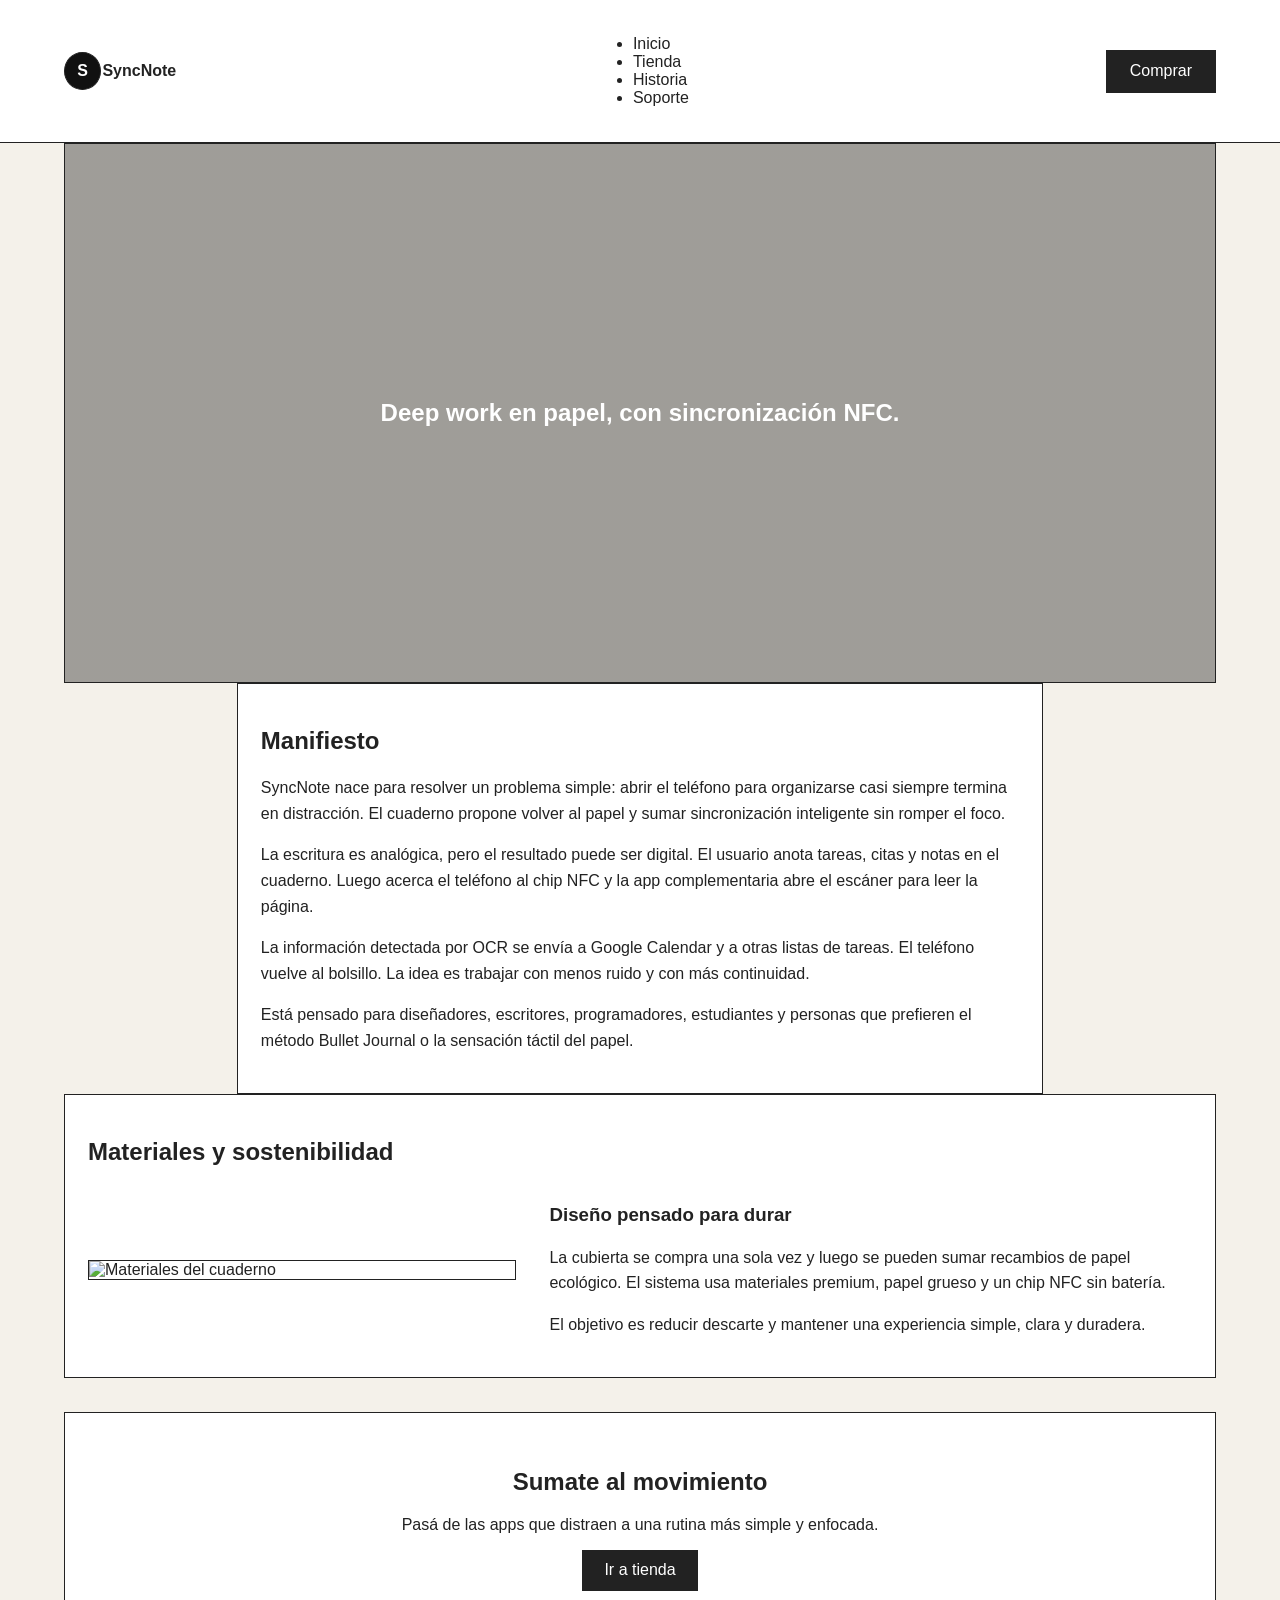
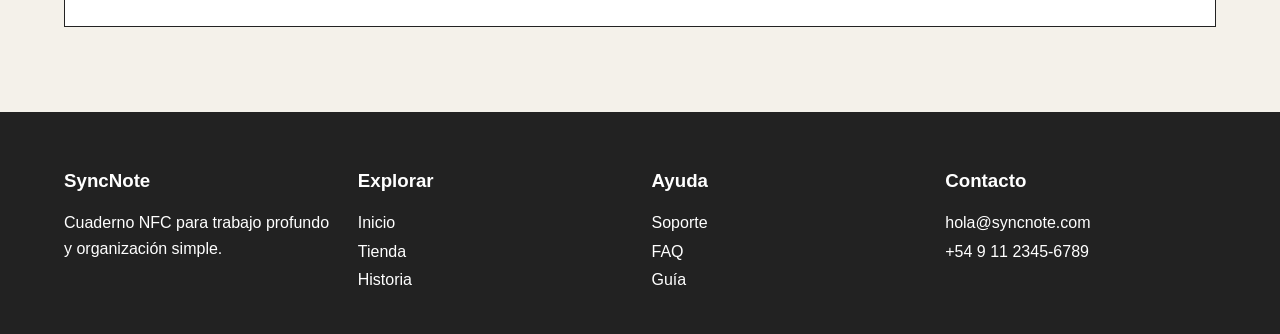
==== historia.html @ 84cb2865 "first commit" ====
<!DOCTYPE html>
<html lang="es">
<head>
    <meta charset="UTF-8">
    <meta name="viewport" content="width=device-width, initial-scale=1.0">
    <title>Historia | SyncNote</title>
    <link rel="stylesheet" href="style.css">
</head>
<body>

<header>
    <nav>
        <a class="logo" href="index.html">
            <div class="mark">S</div>
            <div>SyncNote</div>
        </a>

        <div class="links">
            <ul>
                <li><a href="index.html">Inicio</a></li>
                <li><a href="tienda.html">Tienda</a></li>
                <li><a href="historia.html">Historia</a></li>
                <li><a href="soporte.html">Soporte</a></li>
            </ul>
        </div>

        <a class="btn dark" href="tienda.html">Comprar</a>
    </nav>
</header>

<main>
    <section class="storyhero">
        <h1>Deep work en papel, con sincronización NFC.</h1>
    </section>

    <section class="essay">
        <h2>Manifiesto</h2>
        <p>SyncNote nace para resolver un problema simple: abrir el teléfono para organizarse casi siempre termina en distracción. El cuaderno propone volver al papel y sumar sincronización inteligente sin romper el foco.</p>
        <p>La escritura es analógica, pero el resultado puede ser digital. El usuario anota tareas, citas y notas en el cuaderno. Luego acerca el teléfono al chip NFC y la app complementaria abre el escáner para leer la página.</p>
        <p>La información detectada por OCR se envía a Google Calendar y a otras listas de tareas. El teléfono vuelve al bolsillo. La idea es trabajar con menos ruido y con más continuidad.</p>
        <p>Está pensado para diseñadores, escritores, programadores, estudiantes y personas que prefieren el método Bullet Journal o la sensación táctil del papel.</p>
    </section>

    <section class="materials">
        <h2>Materiales y sostenibilidad</h2>
        <div class="pair">
            <div class="image">
                <img src="https://images.unsplash.com/photo-1524758631624-e2822e304c36?auto=format&fit=crop&w=900&q=80" alt="Materiales del cuaderno">
            </div>
            <div class="text">
                <h3>Diseño pensado para durar</h3>
                <p>La cubierta se compra una sola vez y luego se pueden sumar recambios de papel ecológico. El sistema usa materiales premium, papel grueso y un chip NFC sin batería.</p>
                <p>El objetivo es reducir descarte y mantener una experiencia simple, clara y duradera.</p>
            </div>
        </div>
    </section>

    <section>
        <div class="cta-box">
            <h2>Sumate al movimiento</h2>
            <p>Pasá de las apps que distraen a una rutina más simple y enfocada.</p>
            <a class="btn dark" href="tienda.html">Ir a tienda</a>
        </div>
    </section>
</main>

<footer>
    <div class="footer-inner">
        <div>
            <h3>SyncNote</h3>
            <p>Cuaderno NFC para trabajo profundo y organización simple.</p>
        </div>
        <div>
            <h3>Explorar</h3>
            <ul>
                <li><a href="index.html">Inicio</a></li>
                <li><a href="tienda.html">Tienda</a></li>
                <li><a href="historia.html">Historia</a></li>
            </ul>
        </div>
        <div>
            <h3>Ayuda</h3>
            <ul>
                <li><a href="soporte.html">Soporte</a></li>
                <li><a href="soporte.html#faq">FAQ</a></li>
                <li><a href="soporte.html#inicio">Guía</a></li>
            </ul>
        </div>
        <div>
            <h3>Contacto</h3>
            <ul>
                <li>hola@syncnote.com</li>
                <li>+54 9 11 2345-6789</li>
            </ul>
        </div>
    </div>
</footer>

</body>
</html>
---- style.css ----
* {
    box-sizing: border-box;
}

body {
    margin: 0;
    font-family: Arial, Helvetica, sans-serif;
    background: #f4f1ea;
    color: #222;
}

img {
    display: block;
    max-width: 100%;
}

a {
    color: inherit;
    text-decoration: none;
}

header {
    position: sticky;
    top: 0;
    background: #fff;
    border-bottom: 1px solid #222;
    z-index: 10;
}

header nav {
    width: 90%;
    margin: 0 5%;
    padding: 1.5% 0;
    display: flex;
    justify-content: space-between;
    align-items: center;
    gap: 2%;
}

.logo {
    display: flex;
    align-items: center;
    gap: 1%;
    font-weight: bold;
}

.mark {
    width: 2.4rem;
    height: 2.4rem;
    border: 1px solid #222;
    border-radius: 50%;
    display: grid;
    place-items: center;
    background: #111;
    color: #fff;
}

.links {
    flex: 1;
    display: flex;
    justify-content: center;
    gap: 4%;
}

.links a {
    padding: 0.5% 0;
}

.btn {
    display: inline-block;
    border: 1px solid #222;
    padding: 1% 2%;
    background: #fff;
}

.dark {
    background: #222;
    color: #fff;
}

main {
    width: 90%;
    margin: 0 5%;
}

section {
    padding: 3% 0;
}

.hero,
.supporthero {
    display: flex;
    justify-content: space-between;
    align-items: center;
    gap: 4%;
}

.hero .text,
.hero .art,
.supporthero .text,
.supporthero .search {
    flex: 1;
}

.hero .text p,
.supporthero .text p,
.box p,
.row p,
.essay p,
.materials p,
footer p,
footer li {
    line-height: 1.6;
}

.notebook {
    width: 70%;
    max-width: 320px;
    height: 420px;
    margin: 0 auto;
    position: relative;
    background: #efe2c8;
    border: 2px solid #222;
    box-shadow: 10px 10px 0 #bbb;
}

.cover {
    position: absolute;
    inset: 5%;
    background: #d7c19b;
    border: 2px solid #222;
}

.pages {
    position: absolute;
    inset: 10%;
    background: repeating-linear-gradient(to bottom, #fff, #fff 26px, #d7d7d7 27px);
}

.tab {
    position: absolute;
    left: -4%;
    top: 14%;
    width: 8%;
    height: 22%;
    background: #222;
}

.grid3 {
    display: grid;
    grid-template-columns: repeat(3, 1fr);
    gap: 2%;
}

.box {
    background: #fff;
    border: 1px solid #222;
    padding: 2%;
    box-shadow: 4px 4px 0 #bbb;
}

.row {
    display: flex;
    align-items: center;
    gap: 3%;
    margin-bottom: 2%;
}

.reverse {
    flex-direction: row-reverse;
}

.pic,
.materials .image {
    flex: 1;
}

.textblock,
.materials .text {
    flex: 1;
}

.pic img,
.materials .image img {
    border: 1px solid #222;
}

.steps {
    display: flex;
    gap: 2%;
}

.steps .box {
    flex: 1;
}

.cta-box {
    text-align: center;
    background: #fff;
    border: 1px solid #222;
    padding: 3%;
}

.shophero,
.storyhero,
.supporthero,
.menu,
.essay,
.materials,
.faq,
.trust {
    background: #fff;
    border: 1px solid #222;
    padding: 2%;
}

.shophero {
    text-align: center;
}

.big {
    transform: scale(1.05);
}

.filters {
    display: flex;
    justify-content: center;
    gap: 1%;
    margin-bottom: 2%;
}

.filters button {
    font: inherit;
    border: 1px solid #222;
    background: #fff;
    padding: 0.8% 1.3%;
}

.trust {
    display: flex;
    gap: 2%;
    background: #222;
    color: #fff;
}

.trust div {
    flex: 1;
    text-align: center;
}

.storyhero {
    min-height: 60vh;
    display: flex;
    align-items: center;
    justify-content: center;
    text-align: center;
    color: #fff;
    background: linear-gradient(rgba(0, 0, 0, 0.35), rgba(0, 0, 0, 0.35)), url('https://images.unsplash.com/photo-1519681393784-d120267933ba?auto=format&fit=crop&w=1600&q=80') center/cover no-repeat;
}

.essay {
    width: 70%;
    margin: 0 15%;
}

.materials .pair {
    display: flex;
    gap: 3%;
    align-items: center;
}

.materials .image {
    flex: 4;
}

.materials .text {
    flex: 6;
}

.search {
    width: 35%;
}

.search input {
    width: 100%;
    padding: 2%;
    border: 1px solid #222;
}

.menu {
    display: flex;
    gap: 2%;
}

.menu a {
    display: inline-block;
    border: 1px solid #222;
    padding: 1% 2%;
    background: #fff;
}

.guide .row {
    align-items: flex-start;
    background: #fff;
    border: 1px solid #222;
    padding: 2%;
}

.guide img {
    width: 30%;
    border: 1px solid #222;
}

.faq details {
    border: 1px solid #222;
    padding: 1.5% 2%;
    margin-bottom: 1%;
}

footer {
    background: #222;
    color: #fff;
    margin-top: 4%;
}

.footer-inner {
    width: 90%;
    margin: 0 5%;
    padding: 3% 0;
    display: grid;
    grid-template-columns: repeat(4, 1fr);
    gap: 2%;
}

footer ul {
    list-style: none;
    padding: 0;
    margin: 0;
}

footer li {
    margin-bottom: 1%;
}
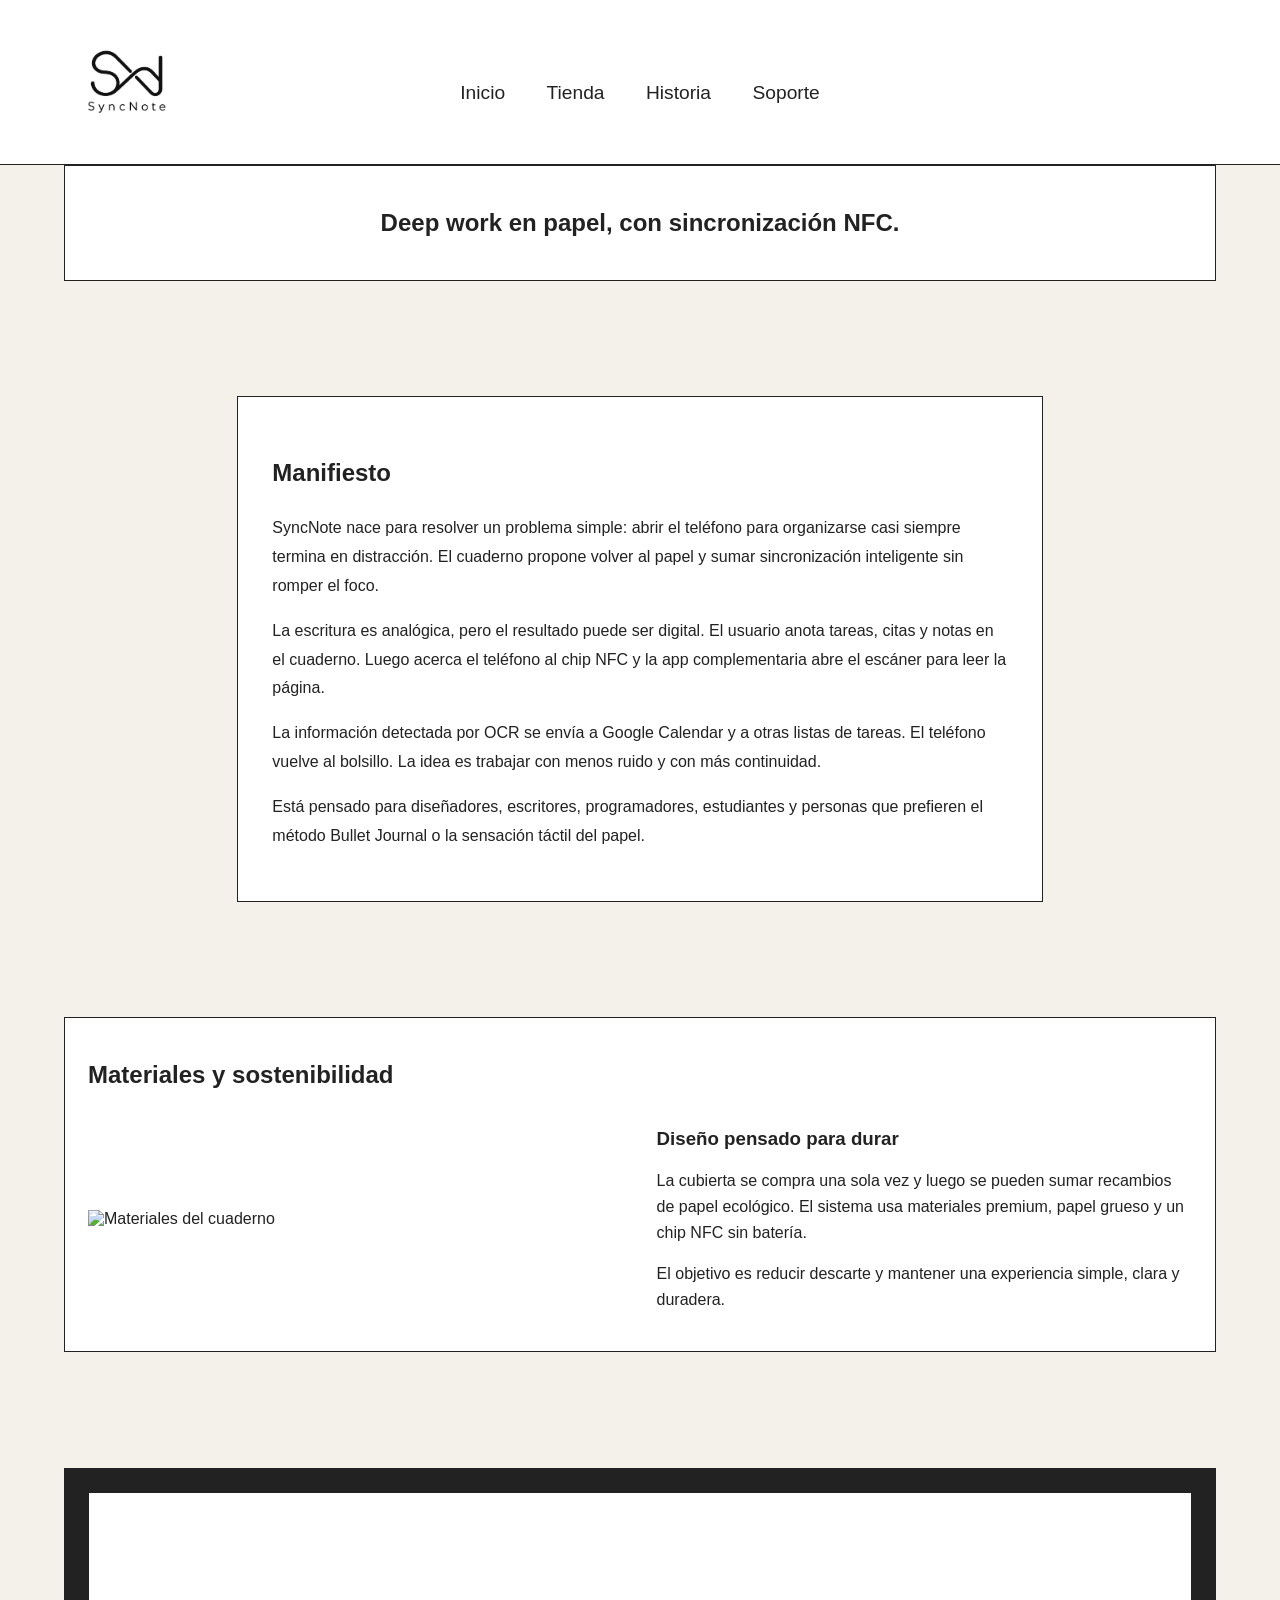
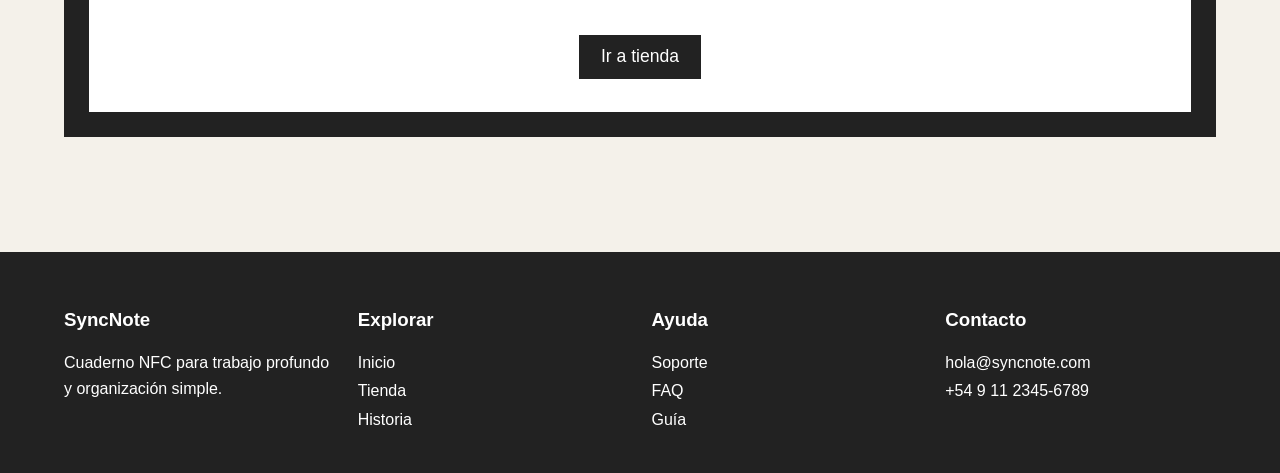
==== commit ab9babde: "falta poco" ====
--- a/historia.html
+++ b/historia.html
@@ -11,11 +11,10 @@
 <header>
     <nav>
         <a class="logo" href="index.html">
-            <div class="mark">S</div>
-            <div>SyncNote</div>
+            <img src="img/logo.png" alt="SyncNote">
         </a>
 
-        <div class="links">
+        <div>
             <ul>
                 <li><a href="index.html">Inicio</a></li>
                 <li><a href="tienda.html">Tienda</a></li>
@@ -29,11 +28,11 @@
 </header>
 
 <main>
-    <section class="storyhero">
+    <section>
         <h1>Deep work en papel, con sincronización NFC.</h1>
     </section>
 
-    <section class="essay">
+    <section>
         <h2>Manifiesto</h2>
         <p>SyncNote nace para resolver un problema simple: abrir el teléfono para organizarse casi siempre termina en distracción. El cuaderno propone volver al papel y sumar sincronización inteligente sin romper el foco.</p>
         <p>La escritura es analógica, pero el resultado puede ser digital. El usuario anota tareas, citas y notas en el cuaderno. Luego acerca el teléfono al chip NFC y la app complementaria abre el escáner para leer la página.</p>
@@ -41,13 +40,13 @@
         <p>Está pensado para diseñadores, escritores, programadores, estudiantes y personas que prefieren el método Bullet Journal o la sensación táctil del papel.</p>
     </section>
 
-    <section class="materials">
+    <section>
         <h2>Materiales y sostenibilidad</h2>
         <div class="pair">
-            <div class="image">
+            <div>
                 <img src="https://images.unsplash.com/photo-1524758631624-e2822e304c36?auto=format&fit=crop&w=900&q=80" alt="Materiales del cuaderno">
             </div>
-            <div class="text">
+            <div>
                 <h3>Diseño pensado para durar</h3>
                 <p>La cubierta se compra una sola vez y luego se pueden sumar recambios de papel ecológico. El sistema usa materiales premium, papel grueso y un chip NFC sin batería.</p>
                 <p>El objetivo es reducir descarte y mantener una experiencia simple, clara y duradera.</p>
--- a/style.css
+++ b/style.css
@@ -23,47 +23,48 @@
     position: sticky;
     top: 0;
     background: #fff;
-    border-bottom: 1px solid #222;
+    border-bottom: 1px solid #222; 
     z-index: 10;
 }
 
-header nav {
+nav {
     width: 90%;
     margin: 0 5%;
     padding: 1.5% 0;
     display: flex;
     justify-content: space-between;
     align-items: center;
-    gap: 2%;
+    position: relative;
 }
 
 .logo {
     display: flex;
     align-items: center;
     gap: 1%;
-    font-weight: bold;
-}
-
-.mark {
-    width: 2.4rem;
-    height: 2.4rem;
-    border: 1px solid #222;
-    border-radius: 50%;
-    display: grid;
-    place-items: center;
-    background: #111;
-    color: #fff;
-}
-
-.links {
-    flex: 1;
-    display: flex;
+    flex-shrink: 0;
+}
+
+.logo img {
+    width: 100%;
+    max-width: 10%;
+}
+
+nav ul {
+    display: flex;
+    list-style: none;
+    padding: 0;
+    margin: 0;
     justify-content: center;
-    gap: 4%;
-}
-
-.links a {
-    padding: 0.5% 0;
+    gap: 6%;
+    position: absolute;
+    left: 50%;
+    transform: translateX(-50%);
+    width: 60%;
+}
+
+nav li a {
+    font-size: 120%;
+    font-weight: 500;
 }
 
 .btn {
@@ -71,6 +72,9 @@
     border: 1px solid #222;
     padding: 1% 2%;
     background: #fff;
+    cursor: pointer;
+    font-size: 1.1em;
+    flex-shrink: 0;
 }
 
 .dark {
@@ -84,32 +88,29 @@
 }
 
 section {
-    padding: 3% 0;
-}
-
-.hero,
-.supporthero {
+    padding-top: 4%;
+    padding-bottom: 0;
+    margin-bottom: 10%;
+}
+
+.hero {
     display: flex;
     justify-content: space-between;
     align-items: center;
     gap: 4%;
 }
 
-.hero .text,
-.hero .art,
-.supporthero .text,
-.supporthero .search {
-    flex: 1;
-}
-
-.hero .text p,
-.supporthero .text p,
-.box p,
-.row p,
-.essay p,
-.materials p,
-footer p,
-footer li {
+.hero div {
+    flex: 1;
+}
+
+.hero img {
+    margin-left: 15%;
+    width: 70%;
+    max-width: 100%;
+}
+
+.hero p {
     line-height: 1.6;
 }
 
@@ -150,48 +151,46 @@
     display: grid;
     grid-template-columns: repeat(3, 1fr);
     gap: 2%;
-}
-
-.box {
+    margin-top: 2%;
+}
+
+article {
     background: #fff;
     border: 1px solid #222;
     padding: 2%;
     box-shadow: 4px 4px 0 #bbb;
 }
 
+article p {
+    line-height: 1.6;
+    margin: 1% 0;
+}
+
+article h3 {
+    margin-top: 0;
+}
+
 .row {
     display: flex;
     align-items: center;
     gap: 3%;
-    margin-bottom: 2%;
+    margin: 2% 0;
 }
 
 .reverse {
     flex-direction: row-reverse;
 }
 
-.pic,
-.materials .image {
-    flex: 1;
-}
-
-.textblock,
-.materials .text {
-    flex: 1;
-}
-
-.pic img,
-.materials .image img {
-    border: 1px solid #222;
-}
-
-.steps {
-    display: flex;
-    gap: 2%;
-}
-
-.steps .box {
-    flex: 1;
+.row div {
+    flex: 1;
+}
+
+.row img {
+    border: 1px solid #222;
+}
+
+.row p {
+    line-height: 1.6;
 }
 
 .cta-box {
@@ -201,24 +200,26 @@
     padding: 3%;
 }
 
-.shophero,
-.storyhero,
-.supporthero,
-.menu,
-.essay,
-.materials,
-.faq,
-.trust {
-    background: #fff;
-    border: 1px solid #222;
-    padding: 2%;
-}
-
-.shophero {
-    text-align: center;
-}
-
-.big {
+main section:first-child {
+    text-align: center;
+    background: #fff;
+    border: 1px solid #222;
+    padding: 2%;
+}
+
+main section:nth-child(3) {
+    background: #fff;
+    border: 1px solid #222;
+    padding: 2%;
+}
+
+main section:nth-child(4) {
+    background: #fff;
+    border: 1px solid #222;
+    padding: 2%;
+}
+
+.featured {
     transform: scale(1.05);
 }
 
@@ -229,89 +230,58 @@
     margin-bottom: 2%;
 }
 
-.filters button {
+button {
     font: inherit;
     border: 1px solid #222;
     background: #fff;
-    padding: 0.8% 1.3%;
-}
-
-.trust {
+    padding: 1% 1.5%;
+    cursor: pointer;
+}
+
+main section:last-child {
     display: flex;
     gap: 2%;
     background: #222;
     color: #fff;
-}
-
-.trust div {
-    flex: 1;
-    text-align: center;
-}
-
-.storyhero {
-    min-height: 60vh;
-    display: flex;
-    align-items: center;
-    justify-content: center;
-    text-align: center;
-    color: #fff;
-    background: linear-gradient(rgba(0, 0, 0, 0.35), rgba(0, 0, 0, 0.35)), url('https://images.unsplash.com/photo-1519681393784-d120267933ba?auto=format&fit=crop&w=1600&q=80') center/cover no-repeat;
-}
-
-.essay {
-    width: 70%;
-    margin: 0 15%;
-}
-
-.materials .pair {
+    padding: 2%;
+}
+
+main section:last-child div {
+    flex: 1;
+    text-align: center;
+}
+
+main section:last-child p {
+    line-height: 1.6;
+}
+
+.pair {
     display: flex;
     gap: 3%;
     align-items: center;
 }
 
-.materials .image {
-    flex: 4;
-}
-
-.materials .text {
-    flex: 6;
-}
-
-.search {
-    width: 35%;
-}
-
-.search input {
-    width: 100%;
-    padding: 2%;
-    border: 1px solid #222;
-}
-
-.menu {
-    display: flex;
-    gap: 2%;
-}
-
-.menu a {
-    display: inline-block;
-    border: 1px solid #222;
-    padding: 1% 2%;
-    background: #fff;
-}
-
-.guide .row {
+.pair div {
+    flex: 1;
+}
+
+.pair p {
+    line-height: 1.6;
+}
+
+section#inicio .row {
     align-items: flex-start;
     background: #fff;
     border: 1px solid #222;
     padding: 2%;
 }
 
-.guide img {
+section#inicio img {
     width: 30%;
     border: 1px solid #222;
 }
 
-.faq details {
+section#faq details {
     border: 1px solid #222;
     padding: 1.5% 2%;
     margin-bottom: 1%;
@@ -340,4 +310,57 @@
 
 footer li {
     margin-bottom: 1%;
-}
+    line-height: 1.6;
+}
+
+footer p {
+    line-height: 1.6;
+}
+
+.storyhero {
+    min-height: 60vh;
+    display: flex;
+    align-items: center;
+    justify-content: center;
+    text-align: center;
+    color: #fff;
+    background: linear-gradient(rgba(0, 0, 0, 0.35), rgba(0, 0, 0, 0.35)), url('https://images.unsplash.com/photo-1519681393784-d120267933ba?auto=format&fit=crop&w=1600&q=80') center/cover no-repeat;
+}
+
+.menu {
+    display: flex;
+    gap: 2%;
+    background: #fff;
+    border: 1px solid #222;
+    padding: 2%;
+}
+
+.menu a {
+    display: inline-block;
+    border: 1px solid #222;
+    padding: 1% 2%;
+    background: #fff;
+    flex: 1;
+    text-align: center;
+}
+
+.menu a:hover {
+    background: #222;
+    color: #fff;
+}
+
+input {
+    width: 100%;
+    padding: 2%;
+    border: 1px solid #222;
+}
+
+main section:nth-child(2) {
+    background: #fff;
+    border: 1px solid #222;
+    padding: 3%;
+    width: 70%;
+    margin-left: 15%;
+    margin-right: 15%;
+    line-height: 1.8;
+}
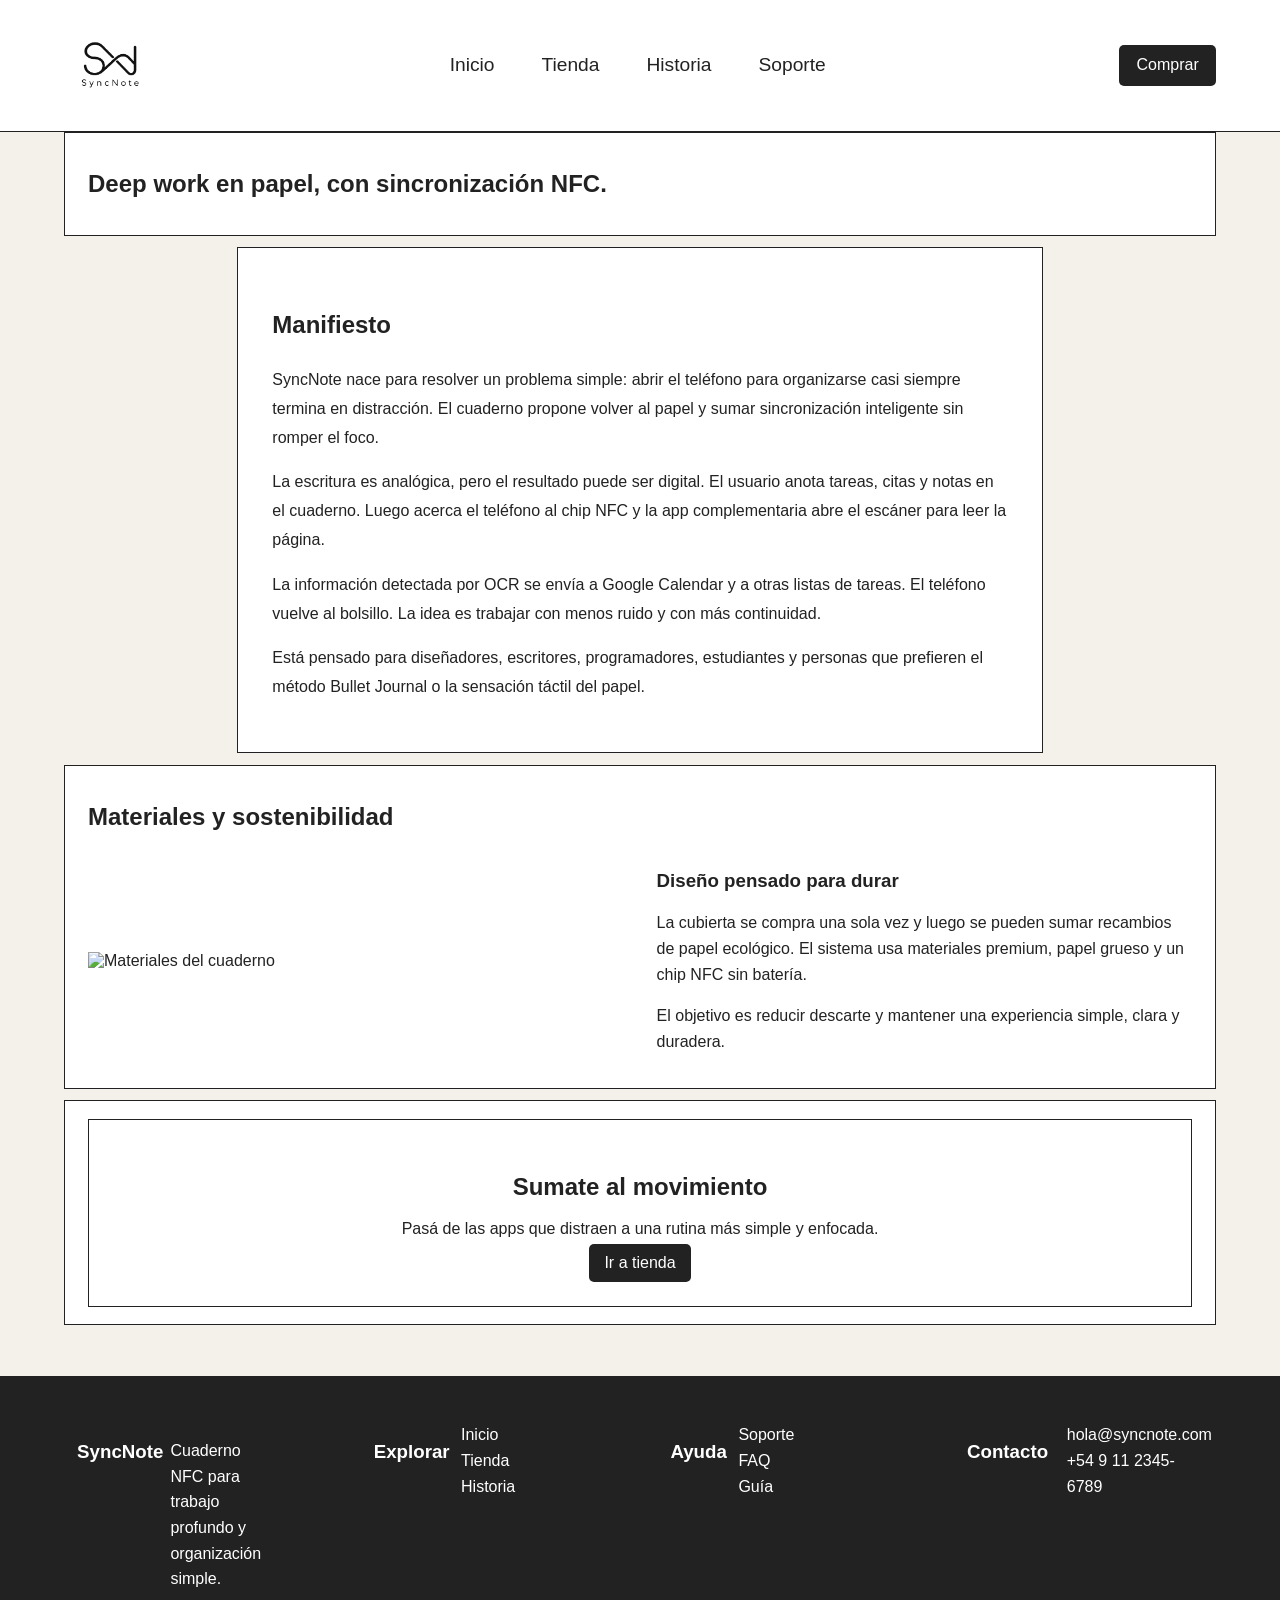
==== commit b440cad8: "revisar" ====
--- a/historia.html
+++ b/historia.html
@@ -7,13 +7,11 @@
     <link rel="stylesheet" href="style.css">
 </head>
 <body>
-
 <header>
     <nav>
         <a class="logo" href="index.html">
             <img src="img/logo.png" alt="SyncNote">
         </a>
-
         <div>
             <ul>
                 <li><a href="index.html">Inicio</a></li>
@@ -22,27 +20,25 @@
                 <li><a href="soporte.html">Soporte</a></li>
             </ul>
         </div>
-
-        <a class="btn dark" href="tienda.html">Comprar</a>
+        <a class="boton-oscuro" href="tienda.html">Comprar</a>
     </nav>
 </header>
-
 <main>
     <section>
         <h1>Deep work en papel, con sincronización NFC.</h1>
     </section>
-
-    <section>
+    
+    <section class="seccion-manifiesto">
         <h2>Manifiesto</h2>
         <p>SyncNote nace para resolver un problema simple: abrir el teléfono para organizarse casi siempre termina en distracción. El cuaderno propone volver al papel y sumar sincronización inteligente sin romper el foco.</p>
         <p>La escritura es analógica, pero el resultado puede ser digital. El usuario anota tareas, citas y notas en el cuaderno. Luego acerca el teléfono al chip NFC y la app complementaria abre el escáner para leer la página.</p>
         <p>La información detectada por OCR se envía a Google Calendar y a otras listas de tareas. El teléfono vuelve al bolsillo. La idea es trabajar con menos ruido y con más continuidad.</p>
         <p>Está pensado para diseñadores, escritores, programadores, estudiantes y personas que prefieren el método Bullet Journal o la sensación táctil del papel.</p>
     </section>
-
+    
     <section>
         <h2>Materiales y sostenibilidad</h2>
-        <div class="pair">
+        <div class="par">
             <div>
                 <img src="https://images.unsplash.com/photo-1524758631624-e2822e304c36?auto=format&fit=crop&w=900&q=80" alt="Materiales del cuaderno">
             </div>
@@ -53,18 +49,17 @@
             </div>
         </div>
     </section>
-
+    
     <section>
-        <div class="cta-box">
+        <div class="caja-llamado">
             <h2>Sumate al movimiento</h2>
             <p>Pasá de las apps que distraen a una rutina más simple y enfocada.</p>
-            <a class="btn dark" href="tienda.html">Ir a tienda</a>
+            <a class="boton-oscuro" href="tienda.html">Ir a tienda</a>
         </div>
     </section>
 </main>
-
 <footer>
-    <div class="footer-inner">
+    <div>
         <div>
             <h3>SyncNote</h3>
             <p>Cuaderno NFC para trabajo profundo y organización simple.</p>
@@ -94,6 +89,5 @@
         </div>
     </div>
 </footer>
-
 </body>
-</html>
+</html>
--- a/style.css
+++ b/style.css
@@ -1,7 +1,6 @@
-* {
+*{
     box-sizing: border-box;
 }
-
 body {
     margin: 0;
     font-family: Arial, Helvetica, sans-serif;
@@ -12,6 +11,7 @@
 img {
     display: block;
     max-width: 100%;
+    height: auto;
 }
 
 a {
@@ -23,8 +23,8 @@
     position: sticky;
     top: 0;
     background: #fff;
-    border-bottom: 1px solid #222; 
-    z-index: 10;
+    border-bottom: 1px solid #222;
+    z-index: 100;
 }
 
 nav {
@@ -34,19 +34,16 @@
     display: flex;
     justify-content: space-between;
     align-items: center;
-    position: relative;
+}
+span{
+    font-weight: bold;
 }
 
 .logo {
     display: flex;
     align-items: center;
-    gap: 1%;
+    width: 8%;
     flex-shrink: 0;
-}
-
-.logo img {
-    width: 100%;
-    max-width: 10%;
 }
 
 nav ul {
@@ -55,99 +52,68 @@
     padding: 0;
     margin: 0;
     justify-content: center;
-    gap: 6%;
-    position: absolute;
-    left: 50%;
-    transform: translateX(-50%);
-    width: 60%;
+    gap: 20%;
 }
 
 nav li a {
-    font-size: 120%;
+    font-size: 1.2rem;
     font-weight: 500;
 }
 
-.btn {
+.boton {
     display: inline-block;
     border: 1px solid #222;
-    padding: 1% 2%;
+    padding: 1% 1.5%;
     background: #fff;
     cursor: pointer;
-    font-size: 1.1em;
-    flex-shrink: 0;
-}
-
-.dark {
+    font-size: 1.1rem;
+    text-align: center;
+}
+
+.boton-oscuro {
+    background: #222;
+    color: #fff;
+    padding: 1% 1.5%;
+    border-radius: 5px;
+}
+
+.boton:hover {
     background: #222;
     color: #fff;
 }
 
 main {
     width: 90%;
-    margin: 0 5%;
+    margin: 0 auto;
 }
 
 section {
-    padding-top: 4%;
-    padding-bottom: 0;
-    margin-bottom: 10%;
-}
-
-.hero {
+    padding-top: 4rem;
+    margin-bottom: 5rem;
+}
+
+.portada {
     display: flex;
     justify-content: space-between;
     align-items: center;
     gap: 4%;
 }
 
-.hero div {
-    flex: 1;
-}
-
-.hero img {
+.portada div {
+    flex: 1;
+}
+
+.portada img {
     margin-left: 15%;
     width: 70%;
-    max-width: 100%;
-}
-
-.hero p {
-    line-height: 1.6;
-}
-
-.notebook {
-    width: 70%;
-    max-width: 320px;
-    height: 420px;
-    margin: 0 auto;
-    position: relative;
-    background: #efe2c8;
-    border: 2px solid #222;
-    box-shadow: 10px 10px 0 #bbb;
-}
-
-.cover {
-    position: absolute;
-    inset: 5%;
-    background: #d7c19b;
-    border: 2px solid #222;
-}
-
-.pages {
-    position: absolute;
-    inset: 10%;
-    background: repeating-linear-gradient(to bottom, #fff, #fff 26px, #d7d7d7 27px);
-}
-
-.tab {
-    position: absolute;
-    left: -4%;
-    top: 14%;
-    width: 8%;
-    height: 22%;
-    background: #222;
-}
-
-.grid3 {
+}
+
+.portada p {
+    line-height: 1.6;
+    margin-bottom: 5%;
+}
+
+.cuadricula3 {
     display: grid;
     grid-template-columns: repeat(3, 1fr);
     gap: 2%;
@@ -157,134 +123,179 @@
 article {
     background: #fff;
     border: 1px solid #222;
-    padding: 2%;
+    padding: 2rem;
     box-shadow: 4px 4px 0 #bbb;
 }
 
 article p {
     line-height: 1.6;
-    margin: 1% 0;
+    margin: 2% 0 0 0;
 }
 
 article h3 {
     margin-top: 0;
 }
 
-.row {
+.articulo-destacado {
+    border: 2px solid #222;
+    box-shadow: 6px 6px 0 #222;
+}
+
+.fila {
     display: flex;
     align-items: center;
     gap: 3%;
-    margin: 2% 0;
-}
-
-.reverse {
+    margin: 2rem 0;
+}
+
+.fila.reverso {
     flex-direction: row-reverse;
 }
 
-.row div {
-    flex: 1;
-}
-
-.row img {
-    border: 1px solid #222;
-}
-
-.row p {
-    line-height: 1.6;
-}
-
-.cta-box {
+.fila div {
+    flex: 1;
+}
+
+.fila img {
+    border: 1px solid #222;
+}
+
+.fila p {
+    line-height: 1.6;
+}
+
+.caja-llamado {
     text-align: center;
     background: #fff;
     border: 1px solid #222;
     padding: 3%;
 }
 
-main section:first-child {
-    text-align: center;
-    background: #fff;
-    border: 1px solid #222;
-    padding: 2%;
-}
-
-main section:nth-child(3) {
-    background: #fff;
-    border: 1px solid #222;
-    padding: 2%;
-}
-
-main section:nth-child(4) {
-    background: #fff;
-    border: 1px solid #222;
-    padding: 2%;
-}
-
-.featured {
-    transform: scale(1.05);
-}
-
-.filters {
+.filtros {
     display: flex;
     justify-content: center;
     gap: 1%;
-    margin-bottom: 2%;
-}
-
-button {
+    margin-bottom: 2rem;
+}
+
+.filtros button {
     font: inherit;
     border: 1px solid #222;
     background: #fff;
-    padding: 1% 1.5%;
+    padding: 1% 2%;
     cursor: pointer;
 }
 
-main section:last-child {
-    display: flex;
+.par {
+    display: flex;
+    gap: 3%;
+    align-items: center;
+}
+
+.par div {
+    flex: 1;
+}
+
+.par p {
+    line-height: 1.6;
+}
+
+.inicio-pasos div {
+    display: flex;
+    align-items: flex-start;
+    background: #fff;
+    border: 1px solid #222;
+    padding: 2%;
     gap: 2%;
-    background: #222;
-    color: #fff;
-    padding: 2%;
-}
-
-main section:last-child div {
-    flex: 1;
-    text-align: center;
-}
-
-main section:last-child p {
-    line-height: 1.6;
-}
-
-.pair {
-    display: flex;
-    gap: 3%;
-    align-items: center;
-}
-
-.pair div {
-    flex: 1;
-}
-
-.pair p {
-    line-height: 1.6;
-}
-
-section#inicio .row {
-    align-items: flex-start;
-    background: #fff;
-    border: 1px solid #222;
-    padding: 2%;
-}
-
-section#inicio img {
+    margin-bottom: 1%;
+    width: 100%;
+
+}
+
+.inicio-pasos img {
     width: 30%;
     border: 1px solid #222;
 }
 
-section#faq details {
+section  {
+    background: #fff;
     border: 1px solid #222;
     padding: 1.5% 2%;
     margin-bottom: 1%;
+    cursor: pointer;
+}
+
+.faq div {
+    font-weight: bold;
+    font-size: 1.1rem;
+    border: 1px solid black;
+    margin-top: 2%;
+    padding: 1%;
+
+}
+
+.faq h4{
+    font-family: 'Trebuchet MS';
+}
+.faq p {
+    line-height: 1.6;
+    font-family: Cambria;
+}
+
+.menu-soporte {
+    display: flex;
+    gap: 2%;
+    background: #fff;
+    border: 1px solid #222;
+    padding: 2%;
+}
+
+.menu-soporte a {
+    display: inline-block;
+    border: 1px solid #222;
+    padding: 1% 2%;
+    background: #fff;
+    flex: 1;
+    text-align: center;
+    font-weight: bold;
+}
+
+.menu-soporte a:hover {
+    background: #222;
+    color: #fff;
+}
+
+.barra-busqueda input {
+    width: 100%;
+    padding: 1%;
+    border: 1px solid #222;
+    font-size: 1rem;
+}
+
+.seccion-manifiesto {
+    background: #fff;
+    border: 1px solid #222;
+    padding: 3%;
+    width: 70%;
+    margin: 1% auto;
+    line-height: 1.8;
+}
+
+.seccion-garantias {
+    display: flex;
+    gap: 2%;
+    background: #222;
+    color: #fff;
+    padding: 2%;
+}
+
+.seccion-garantias div {
+    flex: 1;
+    text-align: center;
+}
+
+.seccion-garantias p {
+    line-height: 1.6;
 }
 
 footer {
@@ -293,74 +304,27 @@
     margin-top: 4%;
 }
 
-.footer-inner {
+footer div {
     width: 90%;
-    margin: 0 5%;
+    margin: 0 auto;
     padding: 3% 0;
     display: grid;
     grid-template-columns: repeat(4, 1fr);
-    gap: 2%;
-}
-
-footer ul {
+    gap: 3%;
+}
+
+footer div ul {
     list-style: none;
     padding: 0;
     margin: 0;
-}
-
-footer li {
-    margin-bottom: 1%;
-    line-height: 1.6;
-}
-
-footer p {
-    line-height: 1.6;
-}
-
-.storyhero {
-    min-height: 60vh;
-    display: flex;
-    align-items: center;
-    justify-content: center;
-    text-align: center;
-    color: #fff;
-    background: linear-gradient(rgba(0, 0, 0, 0.35), rgba(0, 0, 0, 0.35)), url('https://images.unsplash.com/photo-1519681393784-d120267933ba?auto=format&fit=crop&w=1600&q=80') center/cover no-repeat;
-}
-
-.menu {
-    display: flex;
-    gap: 2%;
-    background: #fff;
-    border: 1px solid #222;
-    padding: 2%;
-}
-
-.menu a {
-    display: inline-block;
-    border: 1px solid #222;
-    padding: 1% 2%;
-    background: #fff;
-    flex: 1;
-    text-align: center;
-}
-
-.menu a:hover {
-    background: #222;
-    color: #fff;
-}
-
-input {
-    width: 100%;
-    padding: 2%;
-    border: 1px solid #222;
-}
-
-main section:nth-child(2) {
-    background: #fff;
-    border: 1px solid #222;
-    padding: 3%;
-    width: 70%;
-    margin-left: 15%;
-    margin-right: 15%;
-    line-height: 1.8;
+    margin-left: 8%;
+}
+
+footer div li {
+    margin-bottom: 0.5%;
+    line-height: 1.6;
+}
+
+footer div p {
+    line-height: 1.6;
 }
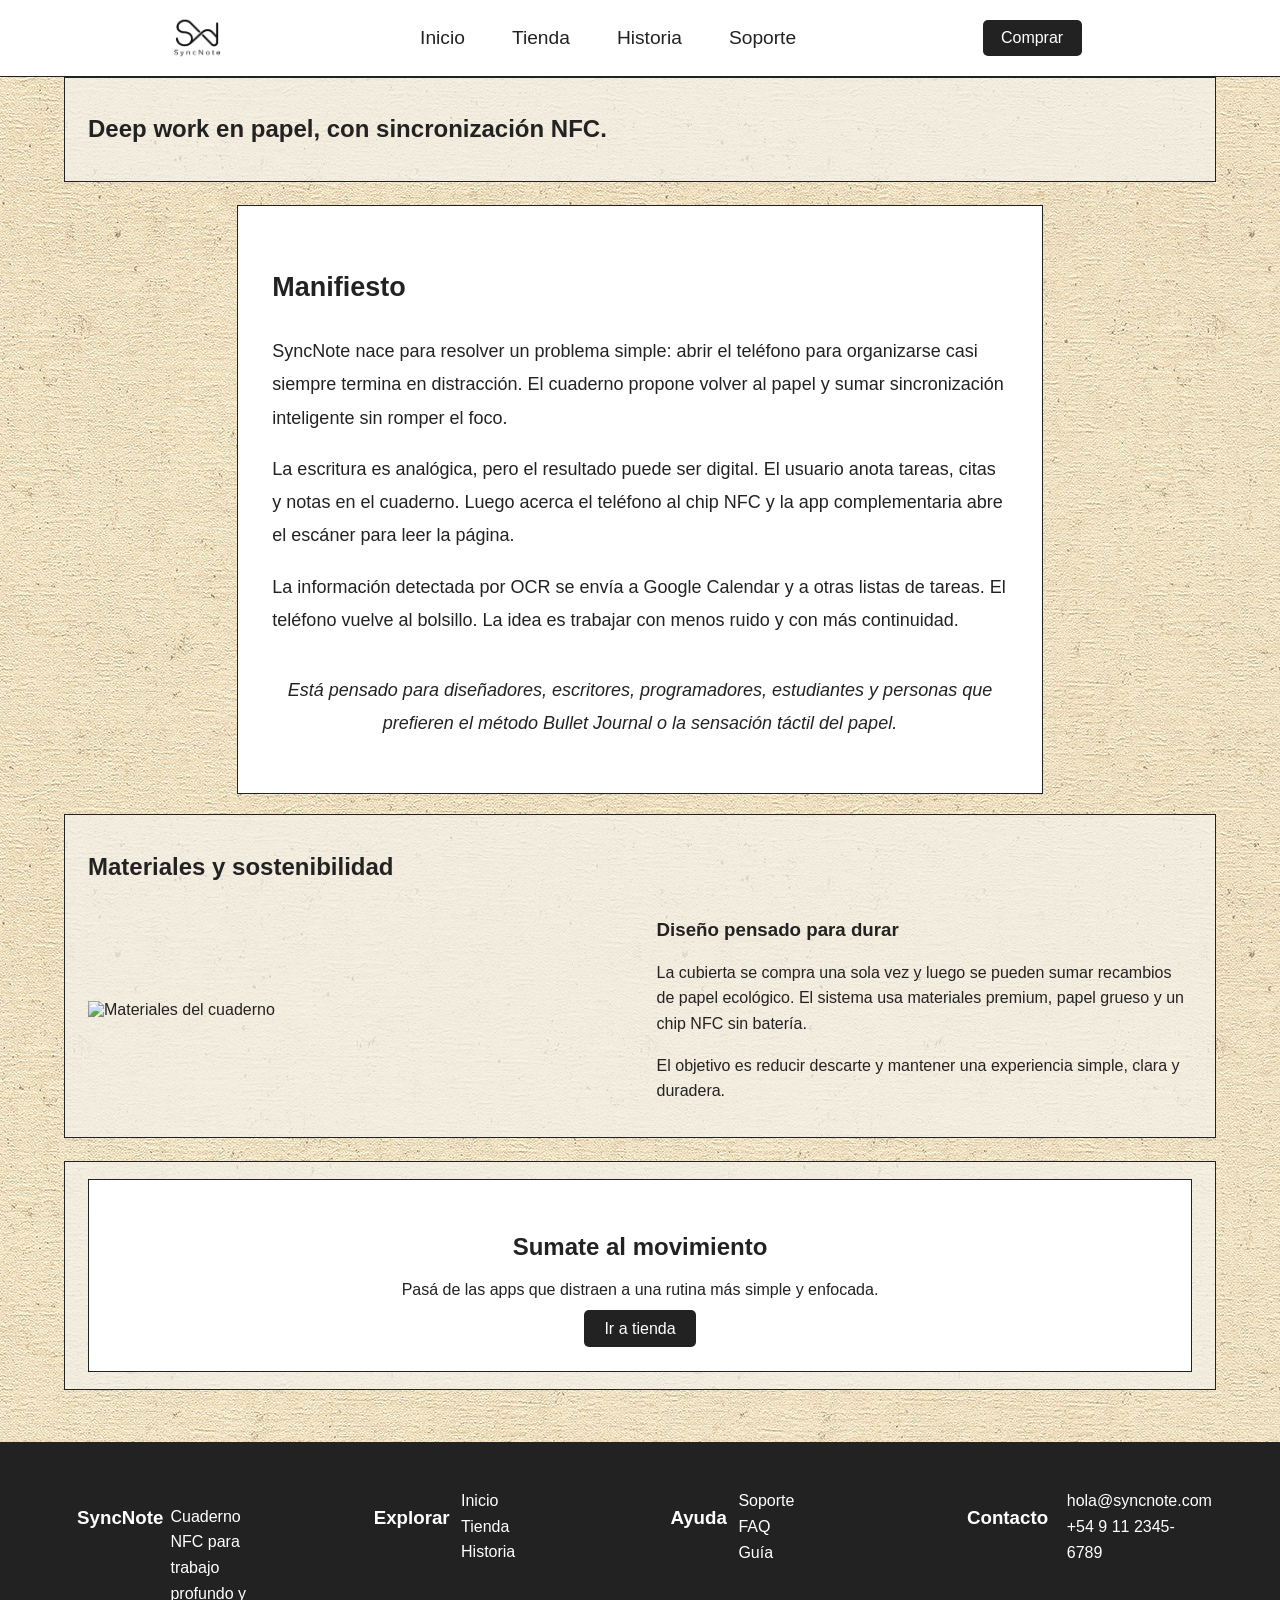
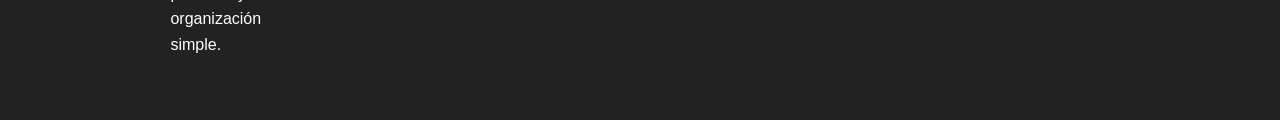
==== commit 1310bf3f: "a" ====
--- a/historia.html
+++ b/historia.html
@@ -30,11 +30,13 @@
     
     <section class="seccion-manifiesto">
         <h2>Manifiesto</h2>
-        <p>SyncNote nace para resolver un problema simple: abrir el teléfono para organizarse casi siempre termina en distracción. El cuaderno propone volver al papel y sumar sincronización inteligente sin romper el foco.</p>
-        <p>La escritura es analógica, pero el resultado puede ser digital. El usuario anota tareas, citas y notas en el cuaderno. Luego acerca el teléfono al chip NFC y la app complementaria abre el escáner para leer la página.</p>
-        <p>La información detectada por OCR se envía a Google Calendar y a otras listas de tareas. El teléfono vuelve al bolsillo. La idea es trabajar con menos ruido y con más continuidad.</p>
-        <p>Está pensado para diseñadores, escritores, programadores, estudiantes y personas que prefieren el método Bullet Journal o la sensación táctil del papel.</p>
-    </section>
+<p>SyncNote nace para resolver un problema simple: abrir el teléfono para organizarse casi siempre termina en distracción. El cuaderno propone volver al papel y sumar sincronización inteligente sin romper el foco.</p>
+            
+            <p>La escritura es analógica, pero el resultado puede ser digital. El usuario anota tareas, citas y notas en el cuaderno. Luego acerca el teléfono al chip NFC y la app complementaria abre el escáner para leer la página.</p>
+            
+            <p>La información detectada por OCR se envía a Google Calendar y a otras listas de tareas. El teléfono vuelve al bolsillo. La idea es trabajar con menos ruido y con más continuidad.</p>
+            
+            <p class="destacado">Está pensado para diseñadores, escritores, programadores, estudiantes y personas que prefieren el método Bullet Journal o la sensación táctil del papel.</p>    </section>
     
     <section>
         <h2>Materiales y sostenibilidad</h2>
--- a/style.css
+++ b/style.css
@@ -1,17 +1,20 @@
-*{
+* {
     box-sizing: border-box;
-}
+
+}
+
 body {
+    font-family: 'Inter', sans-serif;
+
     margin: 0;
-    font-family: Arial, Helvetica, sans-serif;
-    background: #f4f1ea;
     color: #222;
+    background-image: url(img/4096-520842CainWheatRiceTextureWallpaper_1024x1024.jpg);
+
 }
 
 img {
     display: block;
-    max-width: 100%;
-    height: auto;
+    width: 100%;
 }
 
 a {
@@ -24,18 +27,20 @@
     top: 0;
     background: #fff;
     border-bottom: 1px solid #222;
-    z-index: 100;
-}
+}
+
+
 
 nav {
-    width: 90%;
-    margin: 0 5%;
-    padding: 1.5% 0;
+    width: 72%;
+    margin: 0 12.5%;
+    padding: 0.1% 0;
     display: flex;
     justify-content: space-between;
     align-items: center;
 }
-span{
+
+span {
     font-weight: bold;
 }
 
@@ -63,7 +68,7 @@
 .boton {
     display: inline-block;
     border: 1px solid #222;
-    padding: 1% 1.5%;
+    padding: 1% 2%;
     background: #fff;
     cursor: pointer;
     font-size: 1.1rem;
@@ -73,7 +78,7 @@
 .boton-oscuro {
     background: #222;
     color: #fff;
-    padding: 1% 1.5%;
+    padding: 1% 2%;
     border-radius: 5px;
 }
 
@@ -87,9 +92,14 @@
     margin: 0 auto;
 }
 
+
 section {
-    padding-top: 4rem;
-    margin-bottom: 5rem;
+    background-color: rgba(244, 241, 234, 0.72);
+    border: 1px solid #222;
+    padding: 1.5% 2%;
+    margin-bottom: 2%;
+    cursor: pointer;
+
 }
 
 .portada {
@@ -145,22 +155,43 @@
     display: flex;
     align-items: center;
     gap: 3%;
-    margin: 2rem 0;
-}
-
-.fila.reverso {
+    margin: 2% 0;
+}
+
+.filareverso {
+
     flex-direction: row-reverse;
+    display: flex;
+    align-items: center;
+    gap: 3%;
+    margin: 2% 0;
 }
 
 .fila div {
     flex: 1;
-}
-
-.fila img {
-    border: 1px solid #222;
-}
-
-.fila p {
+    padding: 0 3%;
+
+}
+
+.filareverso img {
+    border: 1px solid #222;
+}
+
+.filareverso p {
+    line-height: 1.6;
+}
+
+.filareverso div {
+    flex: 1;
+    padding: 0 5%;
+
+}
+
+.filareverso img {
+    border: 1px solid #222;
+}
+
+.filareverso p {
     line-height: 1.6;
 }
 
@@ -171,11 +202,15 @@
     padding: 3%;
 }
 
+.caja-llamado p {
+    margin-bottom: 2%;
+}
+
 .filtros {
     display: flex;
     justify-content: center;
     gap: 1%;
-    margin-bottom: 2rem;
+    margin-bottom: 5%;
 }
 
 .filtros button {
@@ -202,28 +237,40 @@
 
 .inicio-pasos div {
     display: flex;
-    align-items: flex-start;
-    background: #fff;
-    border: 1px solid #222;
-    padding: 2%;
-    gap: 2%;
-    margin-bottom: 1%;
+    align-items: center;
+    background-color: #F7F6F0;
+    padding: 1.5%;
+    gap: 2.5%;
+    margin-bottom: 1.5%;
     width: 100%;
+    border: none;
+    border-radius: 8px;
 
 }
 
 .inicio-pasos img {
     width: 30%;
-    border: 1px solid #222;
-}
-
-section  {
-    background: #fff;
-    border: 1px solid #222;
-    padding: 1.5% 2%;
-    margin-bottom: 1%;
-    cursor: pointer;
-}
+    border: none;
+    border-radius: 4px;
+}
+
+
+.inicio-pasos h3 {
+    margin-top: 0;
+    margin-bottom: 0.5%;
+    font-family: 'Outfit', sans-serif;
+    font-size: 1.25rem;
+    color: #2C2C2C;
+}
+
+.inicio-pasos p {
+    margin-top: 0;
+    font-family: 'Inter', sans-serif;
+    color: #595959;
+    line-height: 1.6;
+    font-size: 1.05rem;
+}
+
 
 .faq div {
     font-weight: bold;
@@ -234,9 +281,10 @@
 
 }
 
-.faq h4{
+.faq h4 {
     font-family: 'Trebuchet MS';
 }
+
 .faq p {
     line-height: 1.6;
     font-family: Cambria;
@@ -281,21 +329,72 @@
     line-height: 1.8;
 }
 
+.destacado {
+    font-style: italic;
+    font-weight: 400 !important;
+    margin-top: 3%;
+    padding-top: 2%;
+    text-align: center;
+}
+
+.seccion-manifiesto {
+    font-size: 1.125rem;
+    line-height: 1.85;
+    margin-bottom: 1.75%;
+    font-weight: 300;
+}
+
+
+
 .seccion-garantias {
     display: flex;
     gap: 2%;
-    background: #222;
-    color: #fff;
+    background-color: rgba(244, 241, 234, 0.72);
+    color: #222;
     padding: 2%;
 }
 
 .seccion-garantias div {
     flex: 1;
+    border: 1px solid black;
     text-align: center;
 }
 
 .seccion-garantias p {
     line-height: 1.6;
+}
+
+form {
+    display: flex;
+    flex-direction: column;
+    width: 80%;
+    margin: 2% auto;
+}
+
+form div {
+    display: flex;
+    gap: 4%;
+}
+
+form label {
+    display: flex;
+    flex-direction: column;
+    flex: 1;
+    margin-bottom: 3%;
+    font-weight: bold;
+}
+
+form input, 
+form textarea {
+    width: 100%;
+    padding: 2%;
+    margin-top: 2%;
+    box-sizing: border-box;
+}
+
+form button {
+    margin-top: 2%;
+    width: 100%;
 }
 
 footer {
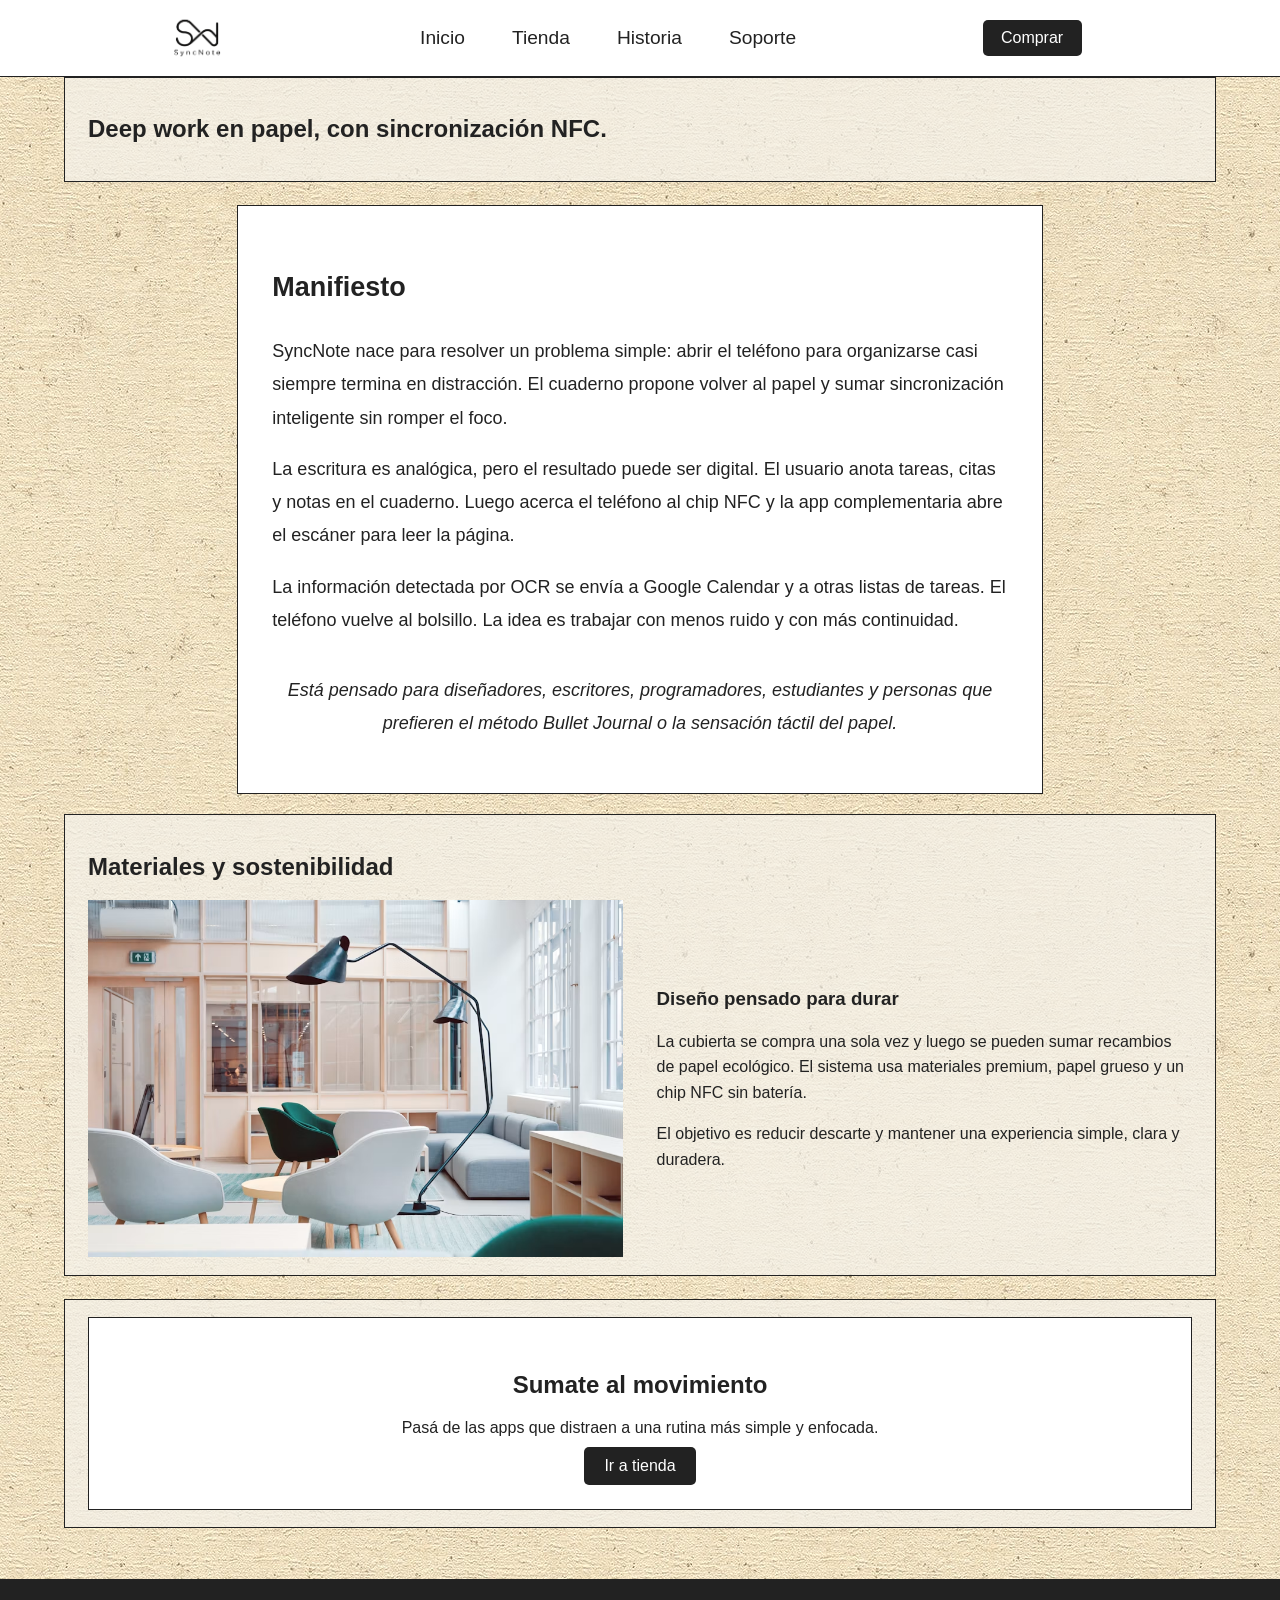
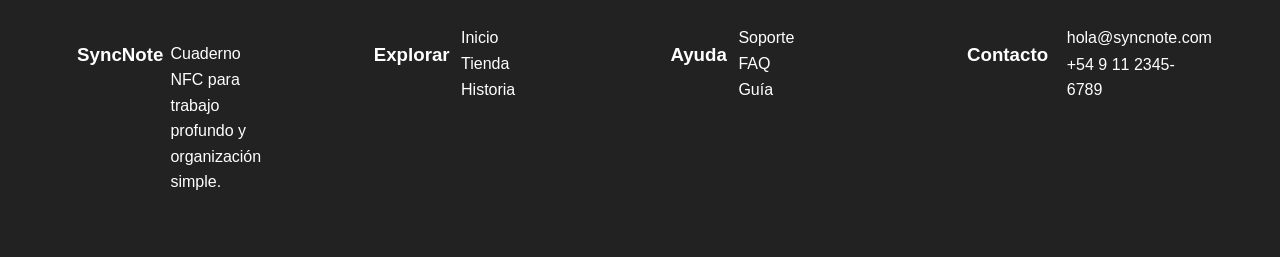
==== commit e81c02f0: "terminado" ====
--- a/historia.html
+++ b/historia.html
@@ -42,7 +42,7 @@
         <h2>Materiales y sostenibilidad</h2>
         <div class="par">
             <div>
-                <img src="https://images.unsplash.com/photo-1524758631624-e2822e304c36?auto=format&fit=crop&w=900&q=80" alt="Materiales del cuaderno">
+                <img src="img/photo-1524758631624-e2822e304c36.avif" alt="Materiales del cuaderno">
             </div>
             <div>
                 <h3>Diseño pensado para durar</h3>
--- a/style.css
+++ b/style.css
@@ -25,7 +25,7 @@
 header {
     position: sticky;
     top: 0;
-    background: #fff;
+    background-color: #fff;
     border-bottom: 1px solid #222;
 }
 
@@ -48,7 +48,6 @@
     display: flex;
     align-items: center;
     width: 8%;
-    flex-shrink: 0;
 }
 
 nav ul {
@@ -69,21 +68,21 @@
     display: inline-block;
     border: 1px solid #222;
     padding: 1% 2%;
-    background: #fff;
+    background-color: #fff;
     cursor: pointer;
     font-size: 1.1rem;
     text-align: center;
 }
 
 .boton-oscuro {
-    background: #222;
+    background-color: #222;
     color: #fff;
     padding: 1% 2%;
     border-radius: 5px;
 }
 
 .boton:hover {
-    background: #222;
+    background-color: #222;
     color: #fff;
 }
 
@@ -98,7 +97,6 @@
     border: 1px solid #222;
     padding: 1.5% 2%;
     margin-bottom: 2%;
-    cursor: pointer;
 
 }
 
@@ -131,7 +129,7 @@
 }
 
 article {
-    background: #fff;
+    background-color: #fff;
     border: 1px solid #222;
     padding: 2rem;
     box-shadow: 4px 4px 0 #bbb;
@@ -197,7 +195,7 @@
 
 .caja-llamado {
     text-align: center;
-    background: #fff;
+    background-color: #fff;
     border: 1px solid #222;
     padding: 3%;
 }
@@ -216,7 +214,7 @@
 .filtros button {
     font: inherit;
     border: 1px solid #222;
-    background: #fff;
+    background-color: #fff;
     padding: 1% 2%;
     cursor: pointer;
 }
@@ -278,6 +276,7 @@
     border: 1px solid black;
     margin-top: 2%;
     padding: 1%;
+    background-color: #fff;
 
 }
 
@@ -293,7 +292,7 @@
 .menu-soporte {
     display: flex;
     gap: 2%;
-    background: #fff;
+    background-color: #fff;
     border: 1px solid #222;
     padding: 2%;
 }
@@ -302,14 +301,14 @@
     display: inline-block;
     border: 1px solid #222;
     padding: 1% 2%;
-    background: #fff;
+    background-color: #fff;
     flex: 1;
     text-align: center;
     font-weight: bold;
 }
 
 .menu-soporte a:hover {
-    background: #222;
+    background-color: #222;
     color: #fff;
 }
 
@@ -321,7 +320,7 @@
 }
 
 .seccion-manifiesto {
-    background: #fff;
+    background-color: #fff;
     border: 1px solid #222;
     padding: 3%;
     width: 70%;
@@ -331,7 +330,7 @@
 
 .destacado {
     font-style: italic;
-    font-weight: 400 !important;
+    font-weight: 400;
     margin-top: 3%;
     padding-top: 2%;
     text-align: center;
@@ -384,7 +383,7 @@
     font-weight: bold;
 }
 
-form input, 
+form input,
 form textarea {
     width: 100%;
     padding: 2%;
@@ -398,7 +397,7 @@
 }
 
 footer {
-    background: #222;
+    background-color: #222;
     color: #fff;
     margin-top: 4%;
 }
